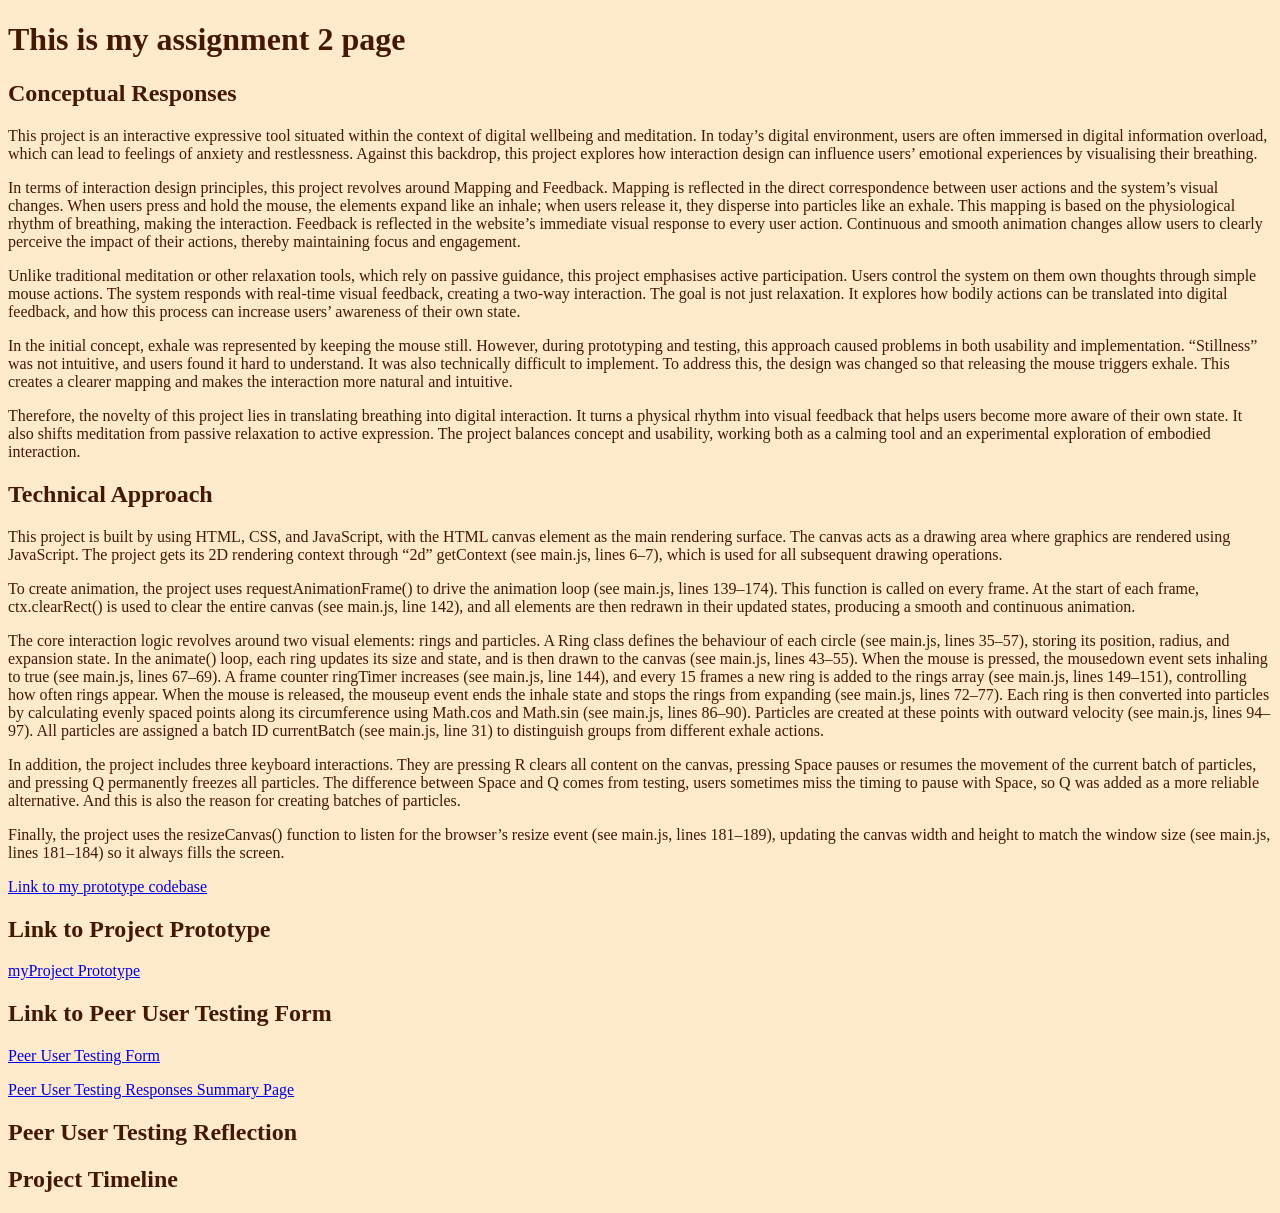
==== Assignment 2/index.html @ a62bfc03 "add assignment 2 page I added conceptual response and tech  approach. In addition, I have also added" ====
<!doctype html>
<html lang="en">
<head>
    <meta charset="UTF-8">
    <meta name="viewport"
          content="width=device-width, user-scalable=no, initial-scale=1.0, maximum-scale=1.0, minimum-scale=1.0">
    <meta http-equiv="X-UA-Compatible" content="ie=edge">
    <title>All ABOUT A2</title>
<!--    To keep a harmony style, I chose the same style from assignment 1-->
    <link rel="stylesheet" href="../styles.css">
    <link rel="stylesheet" href="../reset.css">
</head>
<body>
    <h1>This is my assignment 2 page</h1>
<!--    Create a section for conceptual responses.-->
    <section>
        <h2>Conceptual Responses</h2>
        <p>
            This project is an interactive expressive tool situated within the context of digital wellbeing and meditation.
            In today’s digital environment, users are often immersed in digital information overload, which can lead to
            feelings of anxiety and restlessness. Against this backdrop, this project explores how interaction design can
            influence users’ emotional experiences by visualising their breathing.
        </p>
        <p>
            In terms of interaction design principles, this project revolves around Mapping and Feedback. Mapping is
            reflected in the direct correspondence between user actions and the system’s visual changes. When users press
            and hold the mouse, the elements expand like an inhale; when users release it, they disperse into particles
            like an exhale. This mapping is based on the physiological rhythm of breathing, making the interaction.
            Feedback is reflected in the website’s immediate visual response to every user action. Continuous and smooth
            animation changes allow users to clearly perceive the impact of their actions, thereby maintaining focus and
            engagement.
        </p>
        <p>
            Unlike traditional meditation or other relaxation tools, which rely on passive guidance, this project emphasises
            active participation. Users control the system on them own thoughts through simple mouse actions. The system
            responds with real-time visual feedback, creating a two-way interaction. The goal is not just relaxation.
            It explores how bodily actions can be translated into digital feedback, and how this process can increase users’
            awareness of their own state.
        </p>
        <p>
            In the initial concept, exhale was represented by keeping the mouse still. However, during prototyping and
            testing, this approach caused problems in both usability and implementation. “Stillness” was not intuitive,
            and users found it hard to understand. It was also technically difficult to implement. To address this, the
            design was changed so that releasing the mouse triggers exhale. This creates a clearer mapping and makes the
            interaction more natural and intuitive.
        </p>
        <p>
            Therefore, the novelty of this project lies in translating breathing into digital interaction. It turns a physical
            rhythm into visual feedback that helps users become more aware of their own state. It also shifts meditation
            from passive relaxation to active expression. The project balances concept and usability, working both as a
            calming tool and an experimental exploration of embodied interaction.
        </p>
    </section>

<!--    Create a section for technical approach.-->
    <section>
        <h2>Technical Approach</h2>
        <p>
            This project is built by using HTML, CSS, and JavaScript, with the HTML canvas element as the main rendering
            surface. The canvas acts as a drawing area where graphics are rendered using JavaScript. The project gets its
            2D rendering context through “2d” getContext (see main.js, lines 6–7), which is used for all subsequent
            drawing operations.
        </p>
        <p>
            To create animation, the project uses requestAnimationFrame() to drive the animation loop (see main.js, lines
            139–174). This function is called on every frame. At the start of each frame, ctx.clearRect() is used to clear
            the entire canvas (see main.js, line 142), and all elements are then redrawn in their updated states, producing
            a smooth and continuous animation.
        </p>
        <p>
            The core interaction logic revolves around two visual elements: rings and particles. A Ring class defines the
            behaviour of each circle (see main.js, lines 35–57), storing its position, radius, and expansion state. In
            the animate() loop, each ring updates its size and state, and is then drawn to the canvas (see main.js, lines
            43–55). When the mouse is pressed, the mousedown event sets inhaling to true (see main.js, lines 67–69). A
            frame counter ringTimer increases (see main.js, line 144), and every 15 frames a new ring is added to the rings
            array (see main.js, lines 149–151), controlling how often rings appear. When the mouse is released, the mouseup
            event ends the inhale state and stops the rings from expanding (see main.js, lines 72–77). Each ring is then
            converted into particles by calculating evenly spaced points along its circumference using Math.cos and Math.sin
            (see main.js, lines 86–90). Particles are created at these points with outward velocity (see main.js, lines 94–97).
            All particles are assigned a batch ID currentBatch (see main.js, line 31) to distinguish groups from different
            exhale actions.
        </p>
        <p>
            In addition, the project includes three keyboard interactions. They are pressing R clears all content on the
            canvas, pressing Space pauses or resumes the movement of the current batch of particles, and pressing Q permanently
            freezes all particles. The difference between Space and Q comes from testing, users sometimes miss the timing
            to pause with Space, so Q was added as a more reliable alternative. And this is also the reason for creating
            batches of particles.
        </p>
        <p>
            Finally, the project uses the resizeCanvas() function to listen for the browser’s resize event (see main.js,
            lines 181–189), updating the canvas width and height to match the window size (see main.js, lines 181–184)
            so it always fills the screen.
        </p>
        <p>
            <a href="https://github.com/4143118/myProject" target="_blank">Link to my prototype codebase</a>
        </p>
    </section>

<!--    Live link to my project prototype-->
    <section>
        <h2>Link to Project Prototype</h2>
        <a href="https://breathtrack.netlify.app/" target="_blank">myProject Prototype</a>
    </section>

<!--    Live link to my peer user testing form-->
    <section>
        <h2>Link to Peer User Testing Form</h2>
        <p>
            <a href="https://forms.cloud.microsoft/r/KRBYuRaPmd" target="_blank">Peer
                User Testing Form</a>
        </p>
        <p>
            <a href="https://forms.cloud.microsoft/Pages/AnalysisPage.aspx?AnalyzerToken=Rvmb5s6uuokBdHCdhoudLReUky3tNfzT
            &id=cTYy0b7NF0S01L2yS1Exa0y0NyN3a85NuomhqskYCv5UQUhaTEJNRlg1REEwUjg5VkFSRkFLMzdUSy4u" target="_blank">Peer
            User Testing Responses Summary Page</a>
        </p>
    </section>

<!--    Live link to respond summary page-->


<!--    Create a section for reflection.-->
    <section>
        <h2>Peer User Testing Reflection</h2>
        <p>

        </p>
    </section>

<!--    Create a section for timeline.-->
    <section>
        <h2>Project Timeline</h2>
    </section>
</body>
</html>
---- styles.css ----
/* I chose those warm colours for achieving a feeling of warm and safe, and keeping readability. */
body{
    background-color: rgb(255, 234, 204);
    color: rgb(69, 24, 4);
}
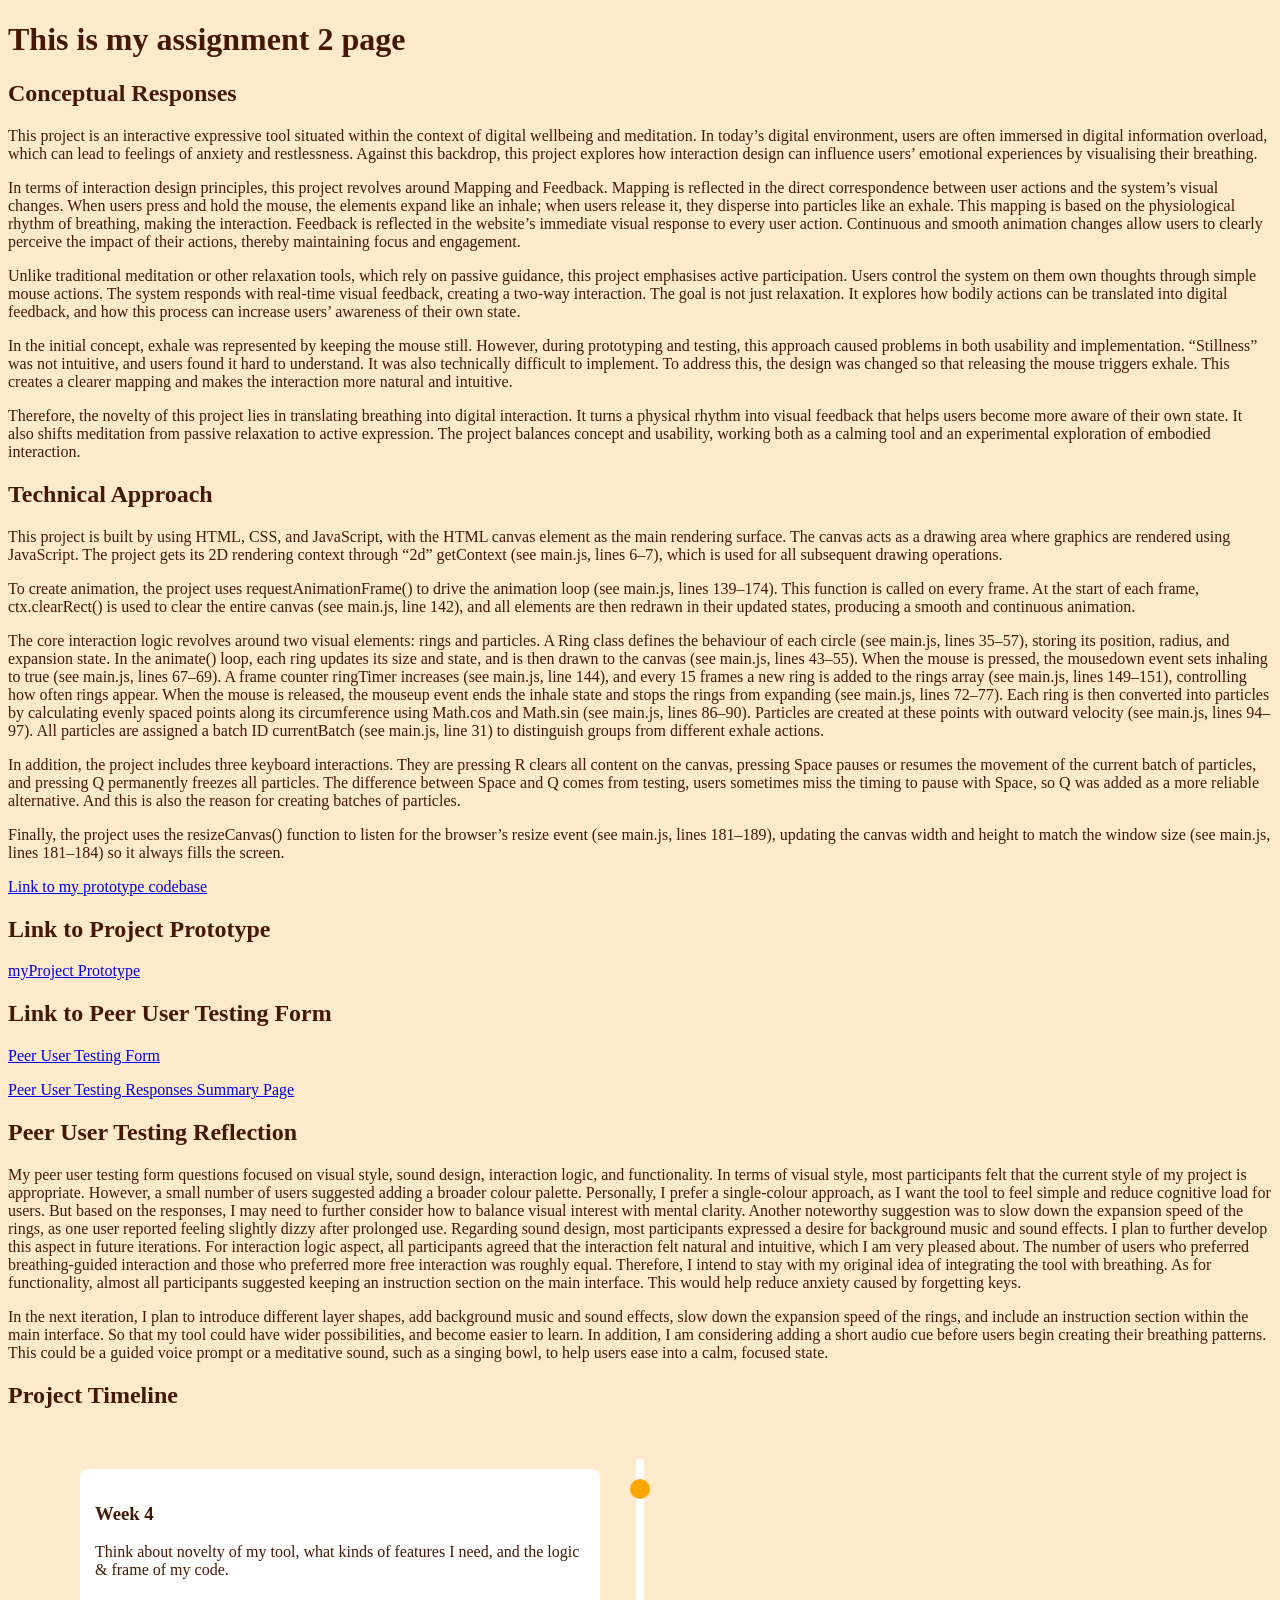
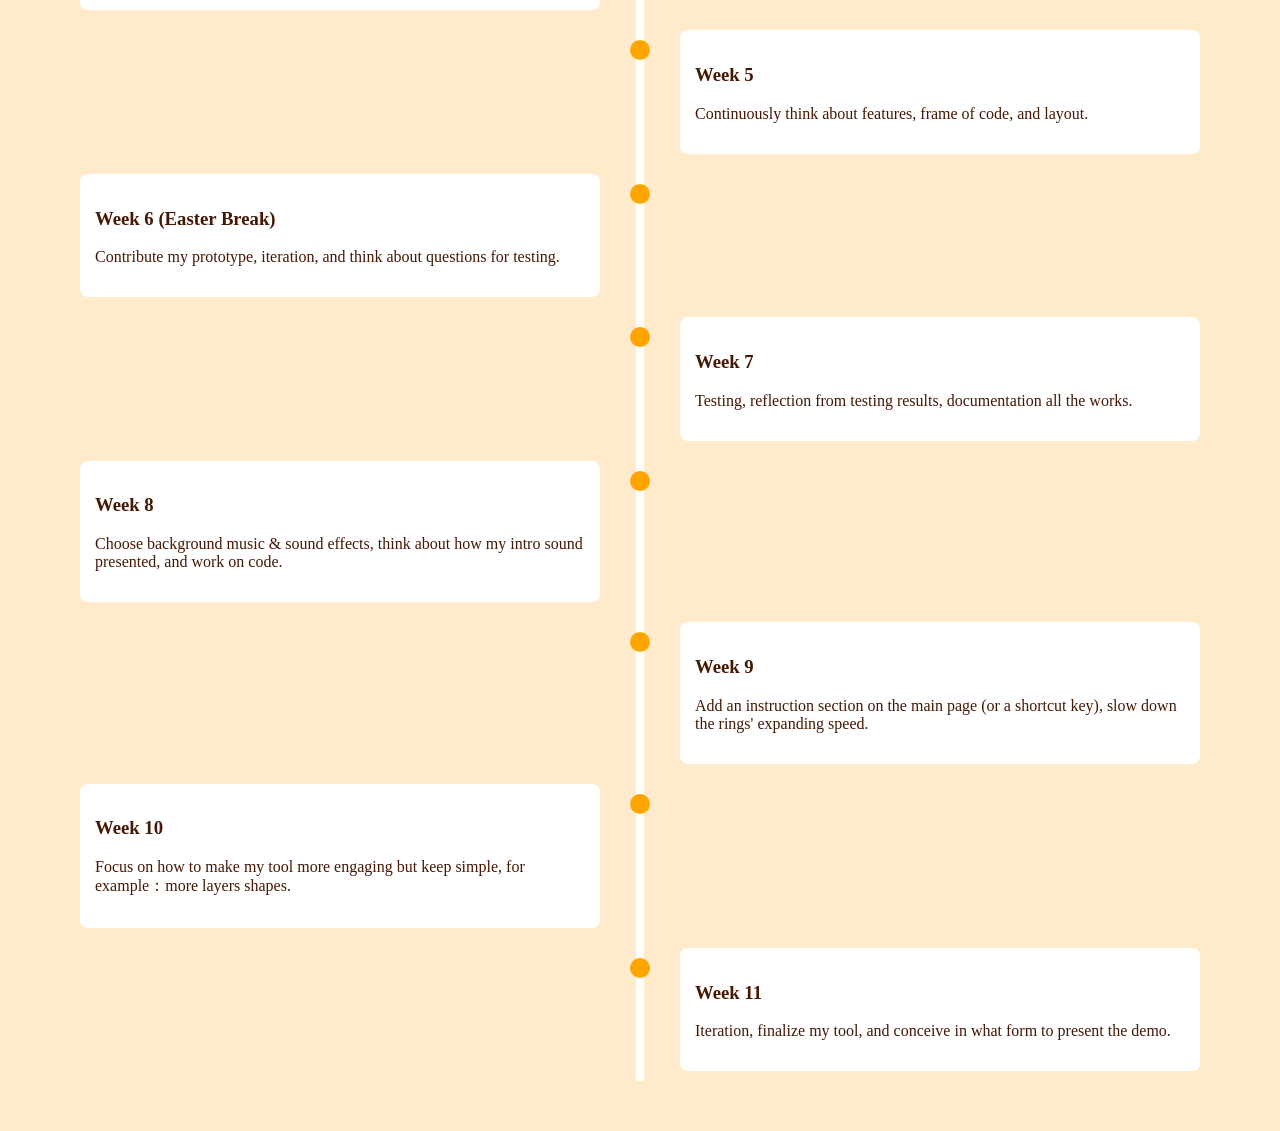
==== commit 4ee61efe: "reflection & timeline add sections for reflection and timeline. I also create a new css file for sty" ====
--- a/Assignment 2/index.html
+++ b/Assignment 2/index.html
@@ -7,7 +7,7 @@
     <meta http-equiv="X-UA-Compatible" content="ie=edge">
     <title>All ABOUT A2</title>
 <!--    To keep a harmony style, I chose the same style from assignment 1-->
-    <link rel="stylesheet" href="../styles.css">
+    <link rel="stylesheet" href="Style.css">
     <link rel="stylesheet" href="../reset.css">
 </head>
 <body>
@@ -110,6 +110,8 @@
             <a href="https://forms.cloud.microsoft/r/KRBYuRaPmd" target="_blank">Peer
                 User Testing Form</a>
         </p>
+
+<!--    Live link to respond summary page-->
         <p>
             <a href="https://forms.cloud.microsoft/Pages/AnalysisPage.aspx?AnalyzerToken=Rvmb5s6uuokBdHCdhoudLReUky3tNfzT
             &id=cTYy0b7NF0S01L2yS1Exa0y0NyN3a85NuomhqskYCv5UQUhaTEJNRlg1REEwUjg5VkFSRkFLMzdUSy4u" target="_blank">Peer
@@ -117,20 +119,89 @@
         </p>
     </section>
 
-<!--    Live link to respond summary page-->
-
-
 <!--    Create a section for reflection.-->
     <section>
         <h2>Peer User Testing Reflection</h2>
         <p>
-
+            My peer user testing form questions focused on visual style, sound design, interaction logic, and functionality.
+            In terms of visual style, most participants felt that the current style of my project is appropriate. However,
+            a small number of users suggested adding a broader colour palette. Personally, I prefer a single-colour approach,
+            as I want the tool to feel simple and reduce cognitive load for users. But based on the responses, I may need
+            to further consider how to balance visual interest with mental clarity. Another noteworthy suggestion was to
+            slow down the expansion speed of the rings, as one user reported feeling slightly dizzy after prolonged use.
+            Regarding sound design, most participants expressed a desire for background music and sound effects. I plan
+            to further develop this aspect in future iterations. For interaction logic aspect, all participants agreed
+            that the interaction felt natural and intuitive, which I am very pleased about. The number of users who preferred
+            breathing-guided interaction and those who preferred more free interaction was roughly equal. Therefore, I intend
+            to stay with my original idea of integrating the tool with breathing. As for functionality, almost all participants
+            suggested keeping an instruction section on the main interface. This would help reduce anxiety caused by forgetting
+            keys.
+        </p>
+        <p>
+            In the next iteration, I plan to introduce different layer shapes, add background music and sound effects,
+            slow down the expansion speed of the rings, and include an instruction section within the main interface. So
+            that my tool could have wider possibilities, and become easier to learn.
+            In addition, I am considering adding a short audio cue before users begin creating their breathing patterns.
+            This could be a guided voice prompt or a meditative sound, such as a singing bowl, to help users ease into a
+            calm, focused state.
         </p>
     </section>
 
 <!--    Create a section for timeline.-->
+<!--    learnt it from w3schools, https://www.w3schools.com/howto/howto_css_timeline.asp-->
     <section>
         <h2>Project Timeline</h2>
+        <div class="timeline">
+            <div class="container left">
+                <div class="content">
+                    <h3>Week 4</h3>
+                    <p> Think about novelty of my tool, what kinds of features I need, and the logic & frame of my code.</p>
+                </div>
+            </div>
+            <div class="container right">
+                <div class="content">
+                    <h3>Week 5</h3>
+                    <p>Continuously think about features, frame of code, and layout.</p>
+                </div>
+            </div>
+            <div class="container left">
+                <div class="content">
+                    <h3>Week 6 (Easter Break)</h3>
+                    <p>Contribute my prototype, iteration, and think about questions for testing.</p>
+                </div>
+            </div>
+            <div class="container right">
+                <div class="content">
+                    <h3>Week 7</h3>
+                    <p>Testing, reflection from testing results, documentation all the works.</p>
+                </div>
+            </div>
+            <div class="container left">
+                <div class="content">
+                    <h3>Week 8</h3>
+                    <p>Choose background music & sound effects, think about how my intro sound presented, and work on
+                        code. </p>
+                </div>
+            </div>
+            <div class="container right">
+                <div class="content">
+                    <h3>Week 9</h3>
+                    <p>Add an instruction section on the main page (or a shortcut key), slow down the rings' expanding speed.</p>
+                </div>
+            </div>
+            <div class="container left">
+                <div class="content">
+                    <h3>Week 10</h3>
+                    <p>Focus on how to make my tool more engaging but keep simple, for example：more layers shapes.</p>
+                </div>
+            </div>
+            <div class="container right">
+                <div class="content">
+                    <h3>Week 11</h3>
+                    <p>Iteration, finalize my tool, and conceive in what form to present the demo. </p>
+                </div>
+            </div>
+        </div>
     </section>
 </body>
 </html>
--- a/Assignment 2/Style.css
+++ b/Assignment 2/Style.css
@@ -0,0 +1,70 @@
+/* I chose those warm colours for achieving a feeling of warm and safe, and keeping readability. */
+body{
+    background-color: rgb(255, 234, 204);
+    color: rgb(69, 24, 4);
+}
+
+/*The vertical timeline*/
+.timeline {
+    position: relative;
+    max-width: 1200px;
+    margin: 50px auto;
+}
+
+/* The ruler */
+.timeline::after {
+    content: '';
+    position: absolute;
+    width: 8px;
+    background-color: white;
+    top: 0;
+    bottom: 0;
+    left: 50%;
+    transform: translateX(-50%);
+}
+
+/* Each container */
+.container {
+    padding: 10px 40px;
+    position: relative;
+    width: 50%;
+}
+
+/* Left & right container */
+.container.left {
+    left: 0;
+}
+
+.container.right {
+    left: 50%;
+}
+
+/* content box */
+.content {
+    padding: 15px;
+    background-color: white;
+    border-radius: 8px;
+}
+
+/* circles */
+.container::after {
+    content: '';
+    position: absolute;
+    width: 20px;
+    height: 20px;
+    background-color: orange;
+    border-radius: 50%;
+    top: 20px;
+    z-index: 1;
+}
+
+/*make all the circles are in the same line*/
+.container.left::after {
+    right: 0;
+    transform: translate(50%, 0);
+}
+
+.container.right::after {
+    left: 0;
+    transform: translate(-50%, 0);
+}
